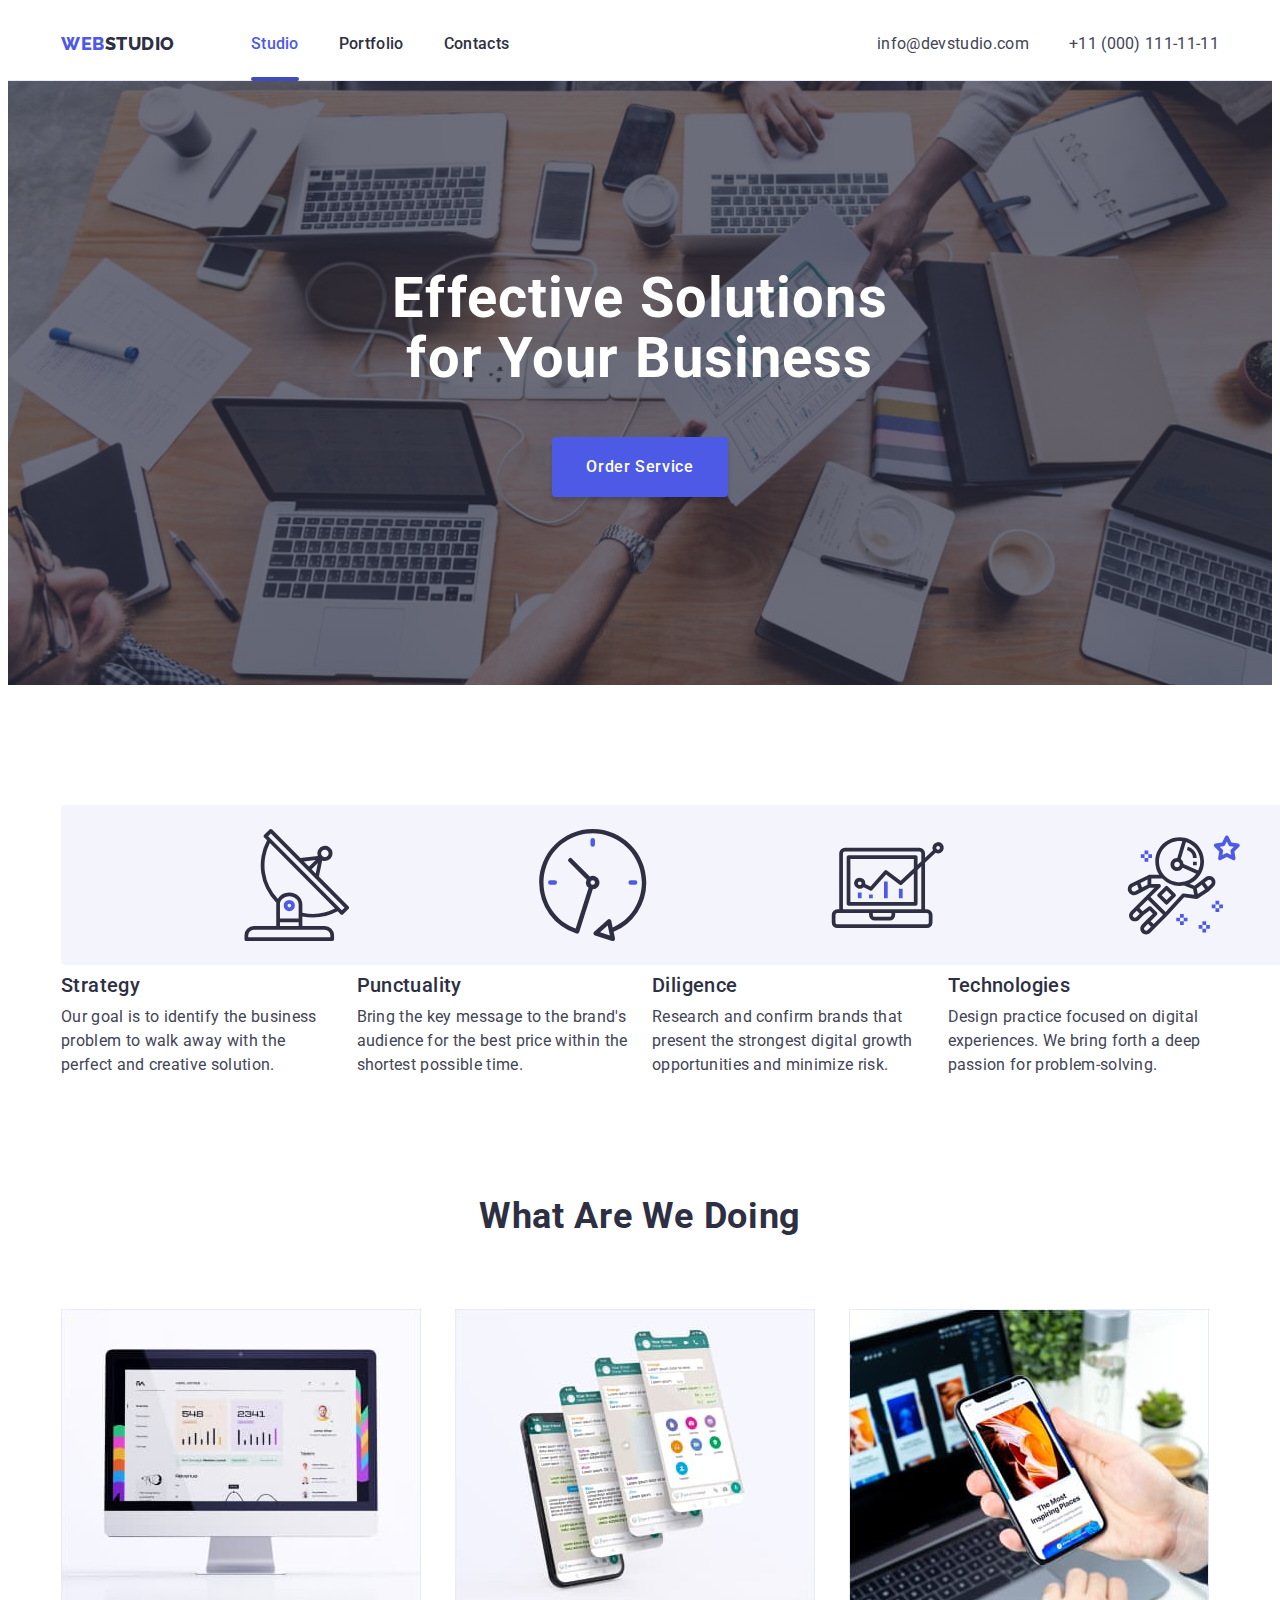
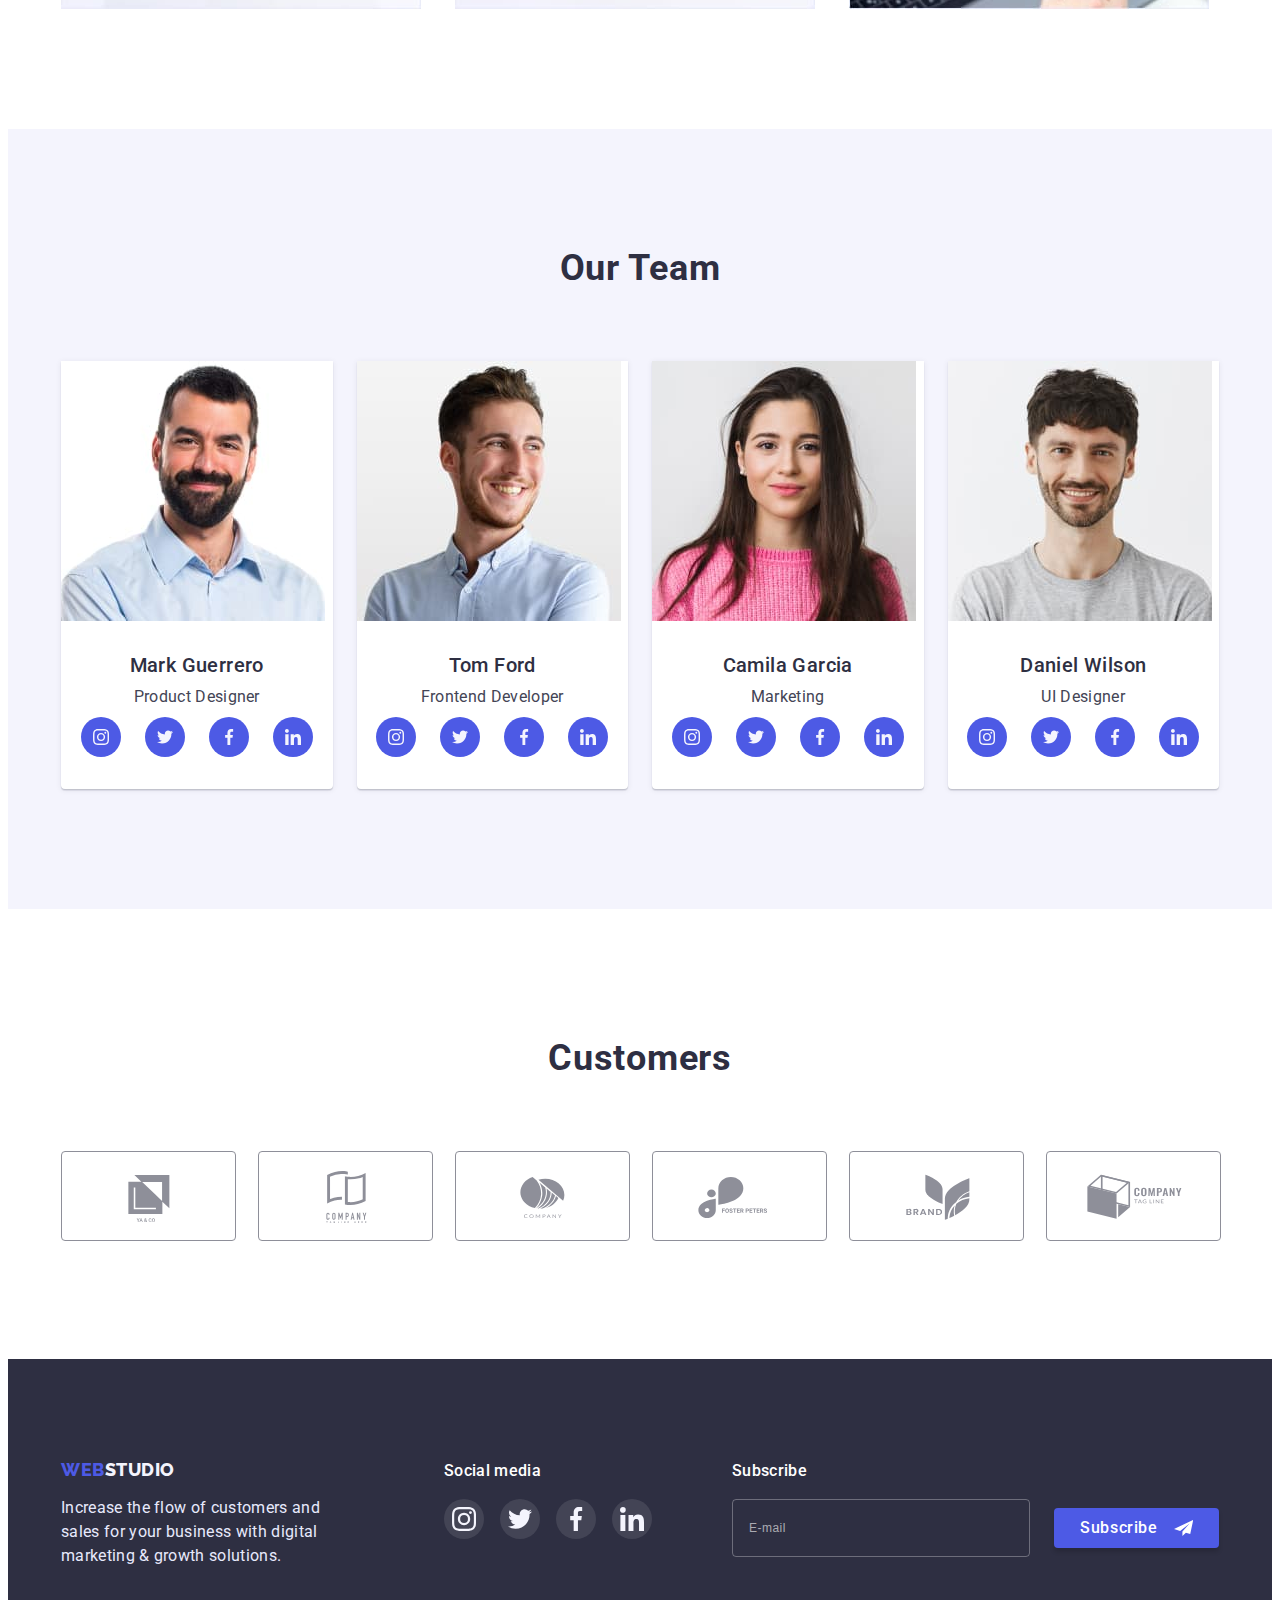
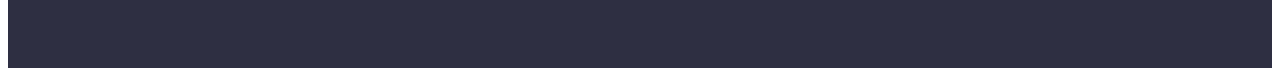
==== index.html @ 0446e5e0 "Copy files from Rep hw-06" ====
<!DOCTYPE html>
<html lang="en">
  <head>
    <meta charset="UTF-8" />
    <meta http-equiv="X-UA-Compatible" content="IE=edge" />
    <meta name="viewport" content="width=device-width, initial-scale=1.0" />
    <title>Webstudio</title>
    <link rel="preconnect" href="https://fonts.googleapis.com" />
    <link rel="preconnect" href="https://fonts.gstatic.com" crossorigin />
    <link
      href="https://fonts.googleapis.com/css2?family=Raleway:wght@800&family=Roboto:wght@400;500;700;900&display=swap"
      rel="stylesheet"
    />
    <link
      rel="stylesheet"
      href="https://cdnjs.cloudflare.com/ajax/libs/modern-normalize/1.1.0/modern-normalize.min.css"
      integrity="sha512-wpPYUAdjBVSE4KJnH1VR1HeZfpl1ub8YT/NKx4PuQ5NmX2tKuGu6U/JRp5y+Y8XG2tV+wKQpNHVUX03MfMFn9Q=="
      crossorigin="anonymous"
      referrerpolicy="no-referrer"
    />
    <link rel="stylesheet" href="./css/styles.css" />
  </head>
  <body>
    <!-- Header -->
    <header class="header">
      <div class="container header-container">
        <nav class="nav">
          <a href="./index.html" class="header-logo link">Web<span>Studio</span></a>
          <ul class="nav-list list">
            <li class="nav-item">
              <a href="./index.html" class="nav-item-link link current">Studio</a>
            </li>
            <li class="nav-item">
              <a href="./portfolio.html" class="nav-item-link link">Portfolio</a>
            </li>
            <li class="nav-item"><a href="#" class="nav-item-link link">Contacts</a></li>
          </ul>
        </nav>
        <address class="header-contacts">
          <ul class="contacts-list list">
            <li class="contacts-item">
              <a href="mailto:info@devstudio.com" class="contacts-item-link link"
                >info@devstudio.com</a
              >
            </li>
            <li class="contacts-item">
              <a href="tel:+110001111111" class="contacts-item-link link">+11 (000) 111-11-11</a>
            </li>
          </ul>
        </address>
      </div>
    </header>

    <!-- Main -->
    <main>
      <!-- Hero -->
      <section class="hero">
        <div class="container">
          <h1 class="hero-title">
            Effective solutions <br />
            <span>for</span> your business
          </h1>
          <button type="button" class="hero-btn" data-modal-open>Order Service</button>
        </div>
      </section>

      <!-- About us -->
      <section class="about">
        <div class="container">
          <h2 class="about-title visually-hidden">About us</h2>
          <ul class="about-list list">
            <li class="about-item">
              <svg class="about-icon" width="64" height="64">
                <use href="./images/sprite.svg#icon-antenna"></use>
              </svg>
              <h3 class="about-subtitle">Strategy</h3>
              <p class="about-text">
                Our goal is to identify the business problem to walk away with the perfect and
                creative solution.
              </p>
            </li>
            <li class="about-item">
              <svg class="about-icon" width="64" height="64">
                <use href="./images/sprite.svg#icon-clock"></use>
              </svg>
              <h3 class="about-subtitle">Punctuality</h3>
              <p class="about-text">
                Bring the key message to the brand's audience for the best price within the shortest
                possible time.
              </p>
            </li>
            <li class="about-item">
              <svg class="about-icon" width="64" height="64">
                <use href="./images/sprite.svg#icon-diagram"></use>
              </svg>
              <h3 class="about-subtitle">Diligence</h3>
              <p class="about-text">
                Research and confirm brands that present the strongest digital growth opportunities
                and minimize risk.
              </p>
            </li>
            <li class="about-item">
              <svg class="about-icon" width="64" height="64">
                <use href="./images/sprite.svg#icon-astronaut"></use>
              </svg>
              <h3 class="about-subtitle">Technologies</h3>
              <p class="about-text">
                Design practice focused on digital experiences. We bring forth a deep passion for
                problem-solving.
              </p>
            </li>
          </ul>
        </div>
      </section>

      <!-- Our work -->
      <section class="feature">
        <div class="container">
          <h2 class="feature-title title">What are we doing</h2>
          <ul class="feature-list list">
            <li class="feature-item">
              <img
                src="./images/monitor.jpg"
                alt="a website opened on a computer monitor"
                width="360"
                height="300"
              />
            </li>
            <li class="feature-item">
              <img
                src="./images/application.jpg"
                alt="an open application on a smartphone"
                width="360"
                height="300"
              />
            </li>
            <li class="feature-item">
              <img
                src="./images/smartphone.jpg"
                alt="an open website on a smartphone and on a laptop"
                width="360"
                height="300"
              />
            </li>
          </ul>
        </div>
      </section>

      <!-- Our team -->
      <section class="team">
        <div class="container">
          <h2 class="team-title title">Our Team</h2>
          <ul class="team-list list">
            <li class="team-item">
              <div class="team-card">
                <div class="team-card-thumb">
                  <img
                    src="./images/mark-guerrero.jpg"
                    alt="foto Mark Guerrero"
                    width="264"
                    height="260"
                  />
                </div>
                <div class="team-card-content">
                  <h3 class="team-subtitle">Mark Guerrero</h3>
                  <p class="team-text">Product Designer</p>
                  <ul class="social-list list">
                    <li class="social-list-item">
                      <a class="social-list-link" href="#">
                        <svg class="social-list-icon" width="16" height="16">
                          <use href="./images/sprite.svg#icon-instagram"></use>
                        </svg>
                      </a>
                    </li>
                    <li class="social-list-item">
                      <a class="social-list-link" href="#">
                        <svg class="social-list-icon" width="16" height="16">
                          <use href="./images/sprite.svg#icon-twitter"></use>
                        </svg>
                      </a>
                    </li>
                    <li class="social-list-item">
                      <a class="social-list-link" href="#">
                        <svg class="social-list-icon" width="16" height="16">
                          <use href="./images/sprite.svg#icon-facebook"></use>
                        </svg>
                      </a>
                    </li>
                    <li class="social-list-item">
                      <a class="social-list-link" href="#">
                        <svg class="social-list-icon" width="16" height="16">
                          <use href="./images/sprite.svg#icon-linkedin"></use>
                        </svg>
                      </a>
                    </li>
                  </ul>
                </div>
              </div>
            </li>
            <li class="team-item">
              <div class="team-card">
                <div class="team-card-thumb">
                  <img src="./images/tom-ford.jpg" alt="foto Tom Ford" width="264" height="260" />
                </div>
                <div class="team-card-content">
                  <h3 class="team-subtitle">Tom Ford</h3>
                  <p class="team-text">Frontend Developer</p>
                  <ul class="social-list list">
                    <li class="social-list-item">
                      <a class="social-list-link" href="#">
                        <svg class="social-list-icon" width="16" height="16">
                          <use href="./images/sprite.svg#icon-instagram"></use>
                        </svg>
                      </a>
                    </li>
                    <li class="social-list-item">
                      <a class="social-list-link" href="#">
                        <svg class="social-list-icon" width="16" height="16">
                          <use href="./images/sprite.svg#icon-twitter"></use>
                        </svg>
                      </a>
                    </li>
                    <li class="social-list-item">
                      <a class="social-list-link" href="#">
                        <svg class="social-list-icon" width="16" height="16">
                          <use href="./images/sprite.svg#icon-facebook"></use>
                        </svg>
                      </a>
                    </li>
                    <li class="social-list-item">
                      <a class="social-list-link" href="#">
                        <svg class="social-list-icon" width="16" height="16">
                          <use href="./images/sprite.svg#icon-linkedin"></use>
                        </svg>
                      </a>
                    </li>
                  </ul>
                </div>
              </div>
            </li>
            <li class="team-item">
              <div class="team-card">
                <div class="team-card-thumb">
                  <img
                    src="./images/camila-garcia.jpg"
                    alt="foto Camila Garcia"
                    width="264"
                    height="260"
                  />
                </div>
                <div class="team-card-content">
                  <h3 class="team-subtitle">Camila Garcia</h3>
                  <p class="team-text">Marketing</p>
                  <ul class="social-list list">
                    <li class="social-list-item">
                      <a class="social-list-link" href="#">
                        <svg class="social-list-icon" width="16" height="16">
                          <use href="./images/sprite.svg#icon-instagram"></use>
                        </svg>
                      </a>
                    </li>
                    <li class="social-list-item">
                      <a class="social-list-link" href="#">
                        <svg class="social-list-icon" width="16" height="16">
                          <use href="./images/sprite.svg#icon-twitter"></use>
                        </svg>
                      </a>
                    </li>
                    <li class="social-list-item">
                      <a class="social-list-link" href="#">
                        <svg class="social-list-icon" width="16" height="16">
                          <use href="./images/sprite.svg#icon-facebook"></use>
                        </svg>
                      </a>
                    </li>
                    <li class="social-list-item">
                      <a class="social-list-link" href="#">
                        <svg class="social-list-icon" width="16" height="16">
                          <use href="./images/sprite.svg#icon-linkedin"></use>
                        </svg>
                      </a>
                    </li>
                  </ul>
                </div>
              </div>
            </li>
            <li class="team-item">
              <div class="team-card">
                <div class="team-card-thumb">
                  <img
                    src="./images/daniel-wilson.jpg"
                    alt="foto Daniel Wilson"
                    width="264"
                    height="260"
                  />
                </div>
                <div class="team-card-content">
                  <h3 class="team-subtitle">Daniel Wilson</h3>
                  <p class="team-text">UI Designer</p>
                  <ul class="social-list list">
                    <li class="social-list-item">
                      <a class="social-list-link" href="#">
                        <svg class="social-list-icon" width="16" height="16">
                          <use href="./images/sprite.svg#icon-instagram"></use>
                        </svg>
                      </a>
                    </li>
                    <li class="social-list-item">
                      <a class="social-list-link" href="#">
                        <svg class="social-list-icon" width="16" height="16">
                          <use href="./images/sprite.svg#icon-twitter"></use>
                        </svg>
                      </a>
                    </li>
                    <li class="social-list-item">
                      <a class="social-list-link" href="#">
                        <svg class="social-list-icon" width="16" height="16">
                          <use href="./images/sprite.svg#icon-facebook"></use>
                        </svg>
                      </a>
                    </li>
                    <li class="social-list-item">
                      <a class="social-list-link" href="#">
                        <svg class="social-list-icon" width="16" height="16">
                          <use href="./images/sprite.svg#icon-linkedin"></use>
                        </svg>
                      </a>
                    </li>
                  </ul>
                </div>
              </div>
            </li>
          </ul>
        </div>
      </section>
      <!-- Customers -->
      <section class="customers">
        <div class="container">
          <h2 class="customers-title title">Customers</h2>
          <ul class="customers-list list">
            <li class="customers-item">
              <a class="customers-link link" href="#">
                <svg class="customers-icon" width="104" height="56">
                  <use href="./images/sprite.svg#icon-cust-logo-1"></use>
                </svg>
              </a>
            </li>
            <li class="customers-item">
              <a class="customers-link link" href="#">
                <svg class="customers-icon" width="104" height="56">
                  <use href="./images/sprite.svg#icon-cust-logo-2"></use>
                </svg>
              </a>
            </li>
            <li class="customers-item">
              <a class="customers-link link" href="#">
                <svg class="customers-icon" width="104" height="56">
                  <use href="./images/sprite.svg#icon-cust-logo-3"></use>
                </svg>
              </a>
            </li>
            <li class="customers-item">
              <a class="customers-link link" href="#">
                <svg class="customers-icon" width="104" height="56">
                  <use href="./images/sprite.svg#icon-cust-logo-4"></use>
                </svg>
              </a>
            </li>
            <li class="customers-item">
              <a class="customers-link link" href="#">
                <svg class="customers-icon" width="104" height="56">
                  <use href="./images/sprite.svg#icon-cust-logo-5"></use>
                </svg>
              </a>
            </li>
            <li class="customers-item">
              <a class="customers-link link" href="#">
                <svg class="customers-icon" width="104" height="56">
                  <use href="./images/sprite.svg#icon-cust-logo-6"></use>
                </svg>
              </a>
            </li>
          </ul>
        </div>
      </section>
    </main>

    <!-- Footer -->
    <footer class="footer">
      <div class="container">
        <div class="footer-content">
          <div class="footer-left">
            <a href="./index.html" class="footer-logo link">Web<span>Studio</span></a>
            <p class="footer-text">
              Increase the flow of customers and sales for your business with digital marketing &
              growth solutions.
            </p>
          </div>
          <div class="footer-right">
            <h3 class="footer-title">Social media</h3>
            <ul class="footer-social-list list">
              <li class="footer-social-list-item">
                <a class="footer-soclial-list-link link" href="#">
                  <svg class="footer-social-list-icon" width="24" height="24">
                    <use href="./images/sprite.svg#icon-instagram"></use>
                  </svg>
                </a>
              </li>
              <li class="footer-social-list-item">
                <a class="footer-soclial-list-link link" href="#">
                  <svg class="footer-social-list-icon" width="24" height="24">
                    <use href="./images/sprite.svg#icon-twitter"></use>
                  </svg>
                </a>
              </li>
              <li class="footer-social-list-item">
                <a class="footer-soclial-list-link link" href="#">
                  <svg class="footer-social-list-icon" width="24" height="24">
                    <use href="./images/sprite.svg#icon-facebook"></use>
                  </svg>
                </a>
              </li>
              <li class="footer-social-list-item">
                <a class="footer-soclial-list-link link" href="#">
                  <svg class="footer-social-list-icon" width="24" height="24">
                    <use href="./images/sprite.svg#icon-linkedin"></use>
                  </svg>
                </a>
              </li>
            </ul>
          </div>
          <div class="footer-last">
            <p class="footer-last-title">Subscribe</p>
            <form class="footer-input">
              <label for="footer-input-email" class="footer-input-name visually-hidden"
                >Subscribe</label
              >
              <input
                type="email"
                class="user-email-input"
                name="user-email"
                id="footer-input-email"
                placeholder="E-mail"
                required
              />
              <button type="submit" class="footer-btn">
                <span>Subscribe</span>
                <svg class="footer-btn-icon" width="24" height="24">
                  <use href="./images/icons.svg#footer-btn-icon"></use>
                </svg>
              </button>
            </form>
          </div>
        </div>
      </div>
    </footer>
    <div class="backdrop is-hidden" data-modal>
      <div class="modal">
        <button type="button" class="modal-close-button" data-modal-close>
          <svg class="close-button" width="8" height="8">
            <use href="images/sprite.svg#icon-close-button"></use>
          </svg>
        </button>
        <form class="modal-form">
          <p class="modal-form-text">Leave your contacts and we will call you back</p>
          <label class="modal-form-field">
            <span class="modal-form-input-desc">Name</span>
            <span class="modal-form-input-wrap">
              <input
                type="text"
                name="user-name"
                class="modal-form-input"
                minlength="2"
                required
                pattern="^[a-zA-Z]+$"
              />
              <svg class="modal-form-input-icon" width="18" height="18">
                <use href="./images/icons.svg#name"></use>
              </svg>
            </span>
          </label>

          <label class="modal-form-field">
            <span class="modal-form-input-desc">Phone</span>
            <span class="modal-form-input-wrap">
              <input
                type="tel"
                name="user-phone"
                class="modal-form-input"
                required
                pattern="[0-9]{3}-[0-9]{3}-[0-9]{2}-[0-9]{2}"
                title="xxx-xxx-xx-xx "
              />
              <svg class="modal-form-input-icon" width="18" height="24">
                <use href="./images/icons.svg#phone"></use>
              </svg>
            </span>
          </label>

          <label class="modal-form-field">
            <span class="modal-form-input-desc">Email</span>
            <span class="modal-form-input-wrap">
              <input type="email" name="user-email" class="modal-form-input" />
              <svg class="modal-form-input-icon" width="18" height="24">
                <use href="./images/icons.svg#email"></use>
              </svg>
            </span>
          </label>

          <label class="modal-form-field">
            <span class="modal-form-input-desc">Comment</span>
            <textarea
              class="modal-form-comment"
              name="user-comment"
              placeholder="Text input"
            ></textarea>
          </label>

          <input
            type="checkbox"
            class="modal-form-check visually-hidden"
            id="user-policy"
            name="user-policy"
          />
          <label for="user-policy" class="modal-form-check-desc">
            <span>
              <svg class="modal-form-check-icon" width="10" height="8">
                <use href="./images/icons.svg#check"></use>
              </svg>
            </span>
            I accept the terms and conditions of the&nbsp;<a href="#">Privacy Policy</a>
          </label>

          <button type="submit" class="modal-form-button">Send</button>
        </form>
      </div>
    </div>
    <script src="./js/modal.js"></script>
  </body>
</html>
---- css/styles.css ----
:root {
  --brand-color: #4d5ae5;
  --primery-color: #2e2f42;
  --secondary-color: #434455;
  --white-color: #ffffff;
  --additional-color: #e7e9fc;
  --additional-light-color: #f4f4fd;
  --modal-text-color: #8e8f99;

  --background-primary: #ffffff;
  --background-secondary: #f4f4fd;
  --background-accent: #2e2f42;
  --background-btn-accent: #404bbf;
  --background-footer-accent: #31d0aa;

  --project-list-gap: 24px;
  --transition: 250ms cubic-bezier(0.4, 0, 0.2, 1);
}

body {
  font-family: "Roboto", sans-serif;
  font-size: 16px;
  font-weight: 500;
  color: var(--primery-color);
  background-color: var(--background-primary);
}

h1,
h2,
h3,
h4,
h5,
h6,
p {
  margin-top: 0;
  margin-bottom: 0;
}

ul,
ol {
  margin-top: 0;
  margin-bottom: 0;
  padding-left: 0;
}

img {
  display: block;
  max-width: 100%;
  height: auto;
}

.container {
  max-width: 1158px;
  padding: 0 15px;
  margin: 0 auto;
}

.list {
  list-style: none;
}

.link {
  text-decoration: none;
}

.title {
  font-size: 36px;
  line-height: 1.11;
  letter-spacing: 0.02em;
  text-transform: capitalize;
}

.nav-item .current {
  color: var(--brand-color);
}

.visually-hidden {
  position: absolute;
  white-space: nowrap;
  width: 1px;
  height: 1px;
  overflow: hidden;
  border: 0;
  padding: 0;
  clip: rect(0 0 0 0);
  clip-path: inset(50%);
  margin: -1px;
}

.current {
  position: relative;
}

.current::after {
  content: "";
  position: absolute;
  left: 0;
  bottom: -1px;
  width: 100%;
  height: 4px;
  border-radius: 2px;
  background-color: var(--background-btn-accent);
}

/* WEBSTUDIO PAGE */
/* Header */

.header {
  border-bottom: 1px solid var(--additional-color);
}

.header-container {
  display: flex;
  align-items: center;
}

.nav {
  display: flex;
  align-items: center;
}

.header-logo {
  display: block;
  padding-top: 24px;
  padding-bottom: 24px;
  margin-right: 76px;
  font-family: "Raleway";
  font-weight: 800;
  font-size: 18px;
  line-height: 1.33;
  letter-spacing: 0.03em;
  text-transform: uppercase;
  color: var(--brand-color);
}

.header-logo span {
  color: var(--primery-color);
}

.nav-list {
  display: flex;
  align-items: center;
}

.nav-item:not(:last-child) {
  margin-right: 40px;
}

.nav-item-link {
  display: block;
  padding-top: 24px;
  padding-bottom: 24px;
  line-height: 1.5;
  letter-spacing: 0.02em;
  color: var(--primery-color);
  transition: color var(--transition);
}

.nav-item-link:hover,
.nav-item-link:focus {
  color: var(--background-btn-accent);
}

.header-contacts {
  margin-left: auto;
  font-style: normal;
}

.contacts-list {
  display: flex;
  align-items: center;
}

.contacts-item:not(:last-child) {
  margin-right: 40px;
}

.contacts-item-link {
  display: block;
  padding-top: 24px;
  padding-bottom: 24px;
  font-weight: 400;
  line-height: 1.5;
  letter-spacing: 0.02em;
  color: var(--secondary-color);
  transition: color var(--transition);
}

.contacts-item-link:hover,
.contacts-item-link:focus {
  color: var(--background-btn-accent);
}

/* Hero */

.hero {
  padding-top: 188px;
  padding-bottom: 188px;
  background-color: var(--background-accent);
  max-width: 1440px;
  background-image: linear-gradient(rgba(46, 47, 66, 0.7), rgba(46, 47, 66, 0.7)),
    url(../images/people-office.jpg);
  background-size: cover;
  margin: 0 auto;
  text-align: center;
}

.hero-title {
  margin-bottom: 48px;
  font-size: 56px;
  line-height: 1.07;
  letter-spacing: 0.02em;
  text-transform: capitalize;
  color: var(--white-color);
}

.hero-title span {
  text-transform: none;
}

.hero-btn {
  padding: 16px 32px;
  cursor: pointer;
  font-family: inherit;
  font-weight: 500;
  font-size: 16px;
  line-height: 1.5;
  letter-spacing: 0.04em;
  color: var(--white-color);
  background-color: var(--brand-color);
  border-color: transparent;
  box-shadow: 0px 4px 4px rgba(0, 0, 0, 0.15);
  border-radius: 4px;
  /* text-align: center; */
  transition: background-color var(--transition);
}

.hero-btn:hover,
.hero-btn:focus {
  background-color: var(--background-btn-accent);
}

/* About us */

.about {
  padding-top: 120px;
  padding-bottom: 120px;
}

.about-title {
}

.about-list {
  display: flex;
  justify-content: center;
}

.about-item {
  flex-basis: calc((100% - 3 * 24px) / 4);
}

.about-item:not(:last-child) {
  margin-right: 24px;
}

.about-subtitle {
  margin-bottom: 8px;
  font-weight: 500;
  font-size: 20px;
  line-height: 1.2;
  letter-spacing: 0.02em;
}

.about-text {
  font-weight: 400;
  line-height: 1.5;
  letter-spacing: 0.02em;
  color: var(--secondary-color);
}

/* Our work */

.feature {
  padding-bottom: 120px;
}

.feature-title {
  margin-bottom: 72px;
  text-align: center;
}

.feature-list {
  display: flex;
  justify-content: center;
}

.feature-item {
  flex-basis: calc((100% - 2 * 24px) / 3);
}

.feature-item:not(:last-child) {
  margin-right: 24px;
}

/* Our team */

.team {
  padding-top: 120px;
  padding-bottom: 120px;
  background-color: var(--background-secondary);
}

.team-title {
  margin-bottom: 72px;
  text-align: center;
}

.team-list {
  display: flex;
  justify-content: center;
}

.team-item {
  flex-basis: calc((100% - 3 * 24px) / 4);
  background-color: var(--background-primary);
  box-shadow: 0px 1px 6px rgba(46, 47, 66, 0.08), 0px 1px 1px rgba(46, 47, 66, 0.16),
    0px 2px 1px rgba(46, 47, 66, 0.08);
  border-radius: 0px 0px 4px 4px;
}

.team-item:not(:last-child) {
  margin-right: 24px;
}

.team-card-content {
  padding: 32px 16px;
  text-align: center;
}

.team-subtitle {
  margin-bottom: 8px;
  font-weight: 500;
  font-size: 20px;
  line-height: 1.2;
  letter-spacing: 0.02em;
}

.team-text {
  font-weight: 400;
  line-height: 1.5;
  letter-spacing: 0.02em;
  color: var(--secondary-color);
  margin-bottom: 8px;
}

.about-item > .about-icon {
  background-color: var(--additional-light-color);
  width: 100%;
  height: 112px;
  display: flex;
  justify-content: center;
  align-items: center;
  padding: 24px 100px;
  border-radius: 4px;
  margin-bottom: 8px;
}

.about-icon {
}

.social-list {
  display: flex;
  justify-content: center;
  gap: 24px;
}

.social-list-link {
  display: flex;
  justify-content: center;
  align-items: center;
  width: 40px;
  height: 40px;
  border-radius: 50%;
  background-color: var(--brand-color);
  color: var(--additional-light-color);
  transition: background-color var(--transition);
}

.social-list-link:hover,
.social-list-link:focus {
  background-color: var(--background-btn-accent);
}

.social-list-icon {
  fill: currentColor;
}

/* Customers */

.customers {
  padding-top: 130px;
  padding-bottom: 120px;
}

.customers-title {
  margin-bottom: 72px;
  text-align: center;
}

.customers-list {
  display: flex;
  gap: 24px;
}

.customers-item {
  width: calc((100% - 24px * 5) / 6);
  height: 88px;
}

.customers-link {
  width: 100%;
  height: 100%;
  border: 1px solid #8e8f99;
  border-radius: 4px;
  display: flex;
  justify-content: center;
  align-items: center;
  color: #8e8f99;
  transition: border-color var(--transition);
}

.customers-icon {
  fill: currentColor;
  transition: fill var(--transition);
}

.customers-link:hover,
.customers-link:focus {
  border-color: var(--background-btn-accent);
}
.customers-link:hover .customers-icon,
.customers-link:focus .customers-icon {
  fill: var(--background-btn-accent);
}

/* Footer */

.footer {
  padding-top: 100px;
  padding-bottom: 100px;
  background-color: var(--background-accent);
}

.footer-logo {
  display: inline-block;
  margin-bottom: 16px;
  font-family: "Raleway";
  font-weight: 800;
  font-size: 18px;
  line-height: 1.17;
  letter-spacing: 0.03em;
  text-transform: uppercase;
  color: var(--brand-color);
}

.footer-logo span {
  color: var(--additional-light-color);
}

.footer-text {
  max-width: 264px;
  font-weight: 400;
  line-height: 1.5;
  letter-spacing: 0.02em;
  color: var(--additional-color);
}

.footer > .container {
}

.footer-content {
  display: flex;
  justify-content: flex-start;
  align-items: baseline;
}

.footer-left {
  margin-right: 120px;
}

.footer-right {
  margin-right: 80px;
}

.footer-title {
  font-weight: 500;
  font-size: 16px;
  line-height: 1.5;
  letter-spacing: 0.02em;
  color: var(--white-color);
  margin-bottom: 16px;
}

.footer-social-list {
  display: flex;
  justify-content: center;
  gap: 16px;
}

.footer-social-list-item {
}

.footer-soclial-list-link {
  display: flex;
  justify-content: center;
  align-items: center;
  width: 40px;
  height: 40px;
  border-radius: 50%;
  background-color: rgba(255, 255, 255, 0.1);
  color: var(--additional-light-color);
  transition: background-color var(--transition);
}

.footer-social-list-icon {
  fill: currentColor;
}

.footer-soclial-list-link:hover,
.footer-soclial-list-link:focus {
  background-color: var(--background-footer-accent);
}

.footer-last {
  margin: 0 auto;
}
.footer-last-title {
  line-height: 1.5;
  letter-spacing: 0.02em;
  color: var(--white-color);
  margin-bottom: 16px;
}
.footer-input {
  display: flex;
  justify-content: center;
  align-items: center;
}

.user-email-input {
  width: 264px;
  height: 40px;
  padding: 8px 16px;
  margin-right: 24px;
  background-color: transparent;
  color: var(--white-color);
  border: 1px solid rgba(255, 255, 255, 0.3);
  outline: none;
  border-radius: 4px;
  transition: border var(--transition);
}

.user-email-input:focus {
  border: 1px solid var(--brand-color);
}

.user-email-input::placeholder {
  font-family: inherit;
  font-weight: 400;
  font-size: 12px;
  line-height: 2;
  letter-spacing: 0.04em;
  color: rgba(255, 255, 255, 0.6);
}

.footer-btn {
  display: flex;
  justify-content: center;
  align-items: center;
  padding: 8px 24px;
  width: 165px;
  height: 40px;
  font-family: inherit;
  font-weight: 500;
  font-size: 16px;
  line-height: 1.5;
  letter-spacing: 0.04em;
  color: var(--white-color);
  background-color: var(--brand-color);
  box-shadow: 0px 4px 4px rgba(0, 0, 0, 0.15);
  border-color: transparent;
  border-radius: 4px;
  cursor: pointer;
  transition: background-color var(--transition);
}

.footer-btn-icon {
  margin-left: 16px;
  background-color: transparent;
  fill: var(--white-color);
}

.footer-btn:hover,
.footer-btn:focus {
  background-color: var(--background-btn-accent);
}

/* PORTFOLIO PAGE */

/* Our projects */

.projects {
  padding-top: 96px;
  padding-bottom: 120px;
}

.filter-list {
  margin-bottom: 72px;
  display: flex;
  justify-content: center;
}

.filter-item:not(:last-child) {
  margin-right: 24px;
}

.filter-btn {
  padding: 12px 24px;
  cursor: pointer;
  font-family: inherit;
  font-weight: 500;
  font-size: 16px;
  line-height: 1.5;
  display: flex;
  align-items: center;
  text-align: center;
  letter-spacing: 0.04em;
  color: var(--brand-color);
  background-color: var(--additional-light-color);
  border: 1px solid var(--additional-color);
  border-radius: 4px;
  transition: color var(--transition), border var(--transition), background-color var(--transition),
    box-shadow var(--transition);
}

.filter-btn:hover,
.filter-btn:focus {
  color: var(--white-color);
  border: 1px solid var(--background-btn-accent);
  background-color: var(--background-btn-accent);
  box-shadow: 0px 3px 1px rgba(0, 0, 0, 0.1), 0px 2px 1px rgba(0, 0, 0, 0.08),
    0px 2px 2px rgba(0, 0, 0, 0.12);
}

.project-list {
  padding: 0;
  margin: 0;
  display: flex;
  flex-wrap: wrap;
  margin-left: calc(-1 * var(--project-list-gap));
  margin-bottom: -48px;
}

.project-list > .project-item {
  flex-basis: calc(100% / 3 - var(--project-list-gap));
  margin-left: var(--project-list-gap);
  margin-bottom: 48px;
}

.project-link {
  cursor: pointer;
  color: currentColor;
}

.project-link:hover .card-content {
  border-left: 0.5px solid var(--additional-light-color);
  border-right: 0.5px solid var(--additional-light-color);
  border-bottom: 0.5px solid var(--additional-light-color);
  box-shadow: 0px 1px 6px rgba(46, 47, 66, 0.08), 0px 1px 1px rgba(46, 47, 66, 0.16),
    0px 2px 1px rgba(46, 47, 66, 0.08);
}

.project-link:focus .card-content {
  border-left: 0.5px solid var(--additional-light-color);
  border-right: 0.5px solid var(--additional-light-color);
  border-bottom: 0.5px solid var(--additional-light-color);
  box-shadow: 0px 1px 6px rgba(46, 47, 66, 0.08), 0px 1px 1px rgba(46, 47, 66, 0.16),
    0px 2px 1px rgba(46, 47, 66, 0.08);
}

.card {
}

.card-content {
  padding-top: 32px;
  padding-bottom: 32px;
  padding-left: 16px;
  border-left: 1px solid var(--additional-color);
  border-right: 1px solid var(--additional-color);
  border-bottom: 1px solid var(--additional-color);
  box-shadow: 0px 1px 6px rgba(46, 47, 66, 0.08);
  transition: box-shadow var(--transition), border-left var(--transition),
    border-right var(--transition), border-bottom var(--transition);
}

.project-title {
  margin-bottom: 8px;
  font-weight: 500;
  font-size: 20px;
  line-height: 1.2;
  letter-spacing: 0.02em;
}

.project-text {
  font-weight: 400;
  font-size: 16px;
  line-height: 1.5;
  letter-spacing: 0.02em;
  color: var(--secondary-color);
}

.card-thumb {
  position: relative;
  overflow: hidden;
}

.project-item:hover .project-top-text {
  transform: translateY(0);
}

.project-top-text {
  position: absolute;
  top: 0;
  height: 100%;
  padding: 40px 32px;
  font-weight: 400;
  line-height: 1.5;
  letter-spacing: 0.02em;
  color: var(--additional-light-color);
  background-color: var(--brand-color);
  transform: translateY(100%);
  transition: transform var(--transition);
  overflow: auto;
}

/* MODAL */

.backdrop {
  position: fixed;
  top: 0;
  width: 100%;
  height: 100%;
  background-color: rgba(46, 47, 66, 0.4);
  transition: opacity var(--transition), visibility var(--transition);
}

.modal {
  position: absolute;
  top: 50%;
  left: 50%;
  transform: translate(-50%, -50%) scale(1);
  transition: transform var(--transition);
  padding: 72px 24px 24px 24px;
  width: 408px;
  min-height: 576px;
  background-color: #fcfcfc;
  box-shadow: 0px 1px 1px rgba(0, 0, 0, 0.14), 0px 1px 3px rgba(0, 0, 0, 0.12),
    0px 2px 1px rgba(0, 0, 0, 0.2);
  border-radius: 4px;
}

.backdrop.is-hidden .modal {
  transform: translate(-50%, -50%) scale(0);
}

.modal-close-button {
  position: absolute;
  top: 24px;
  right: 24px;
  width: 24px;
  height: 24px;
  background-color: var(--additional-color);
  color: #000000;
  border: 1px solid rgba(0, 0, 0, 0.1);
  border-radius: 50%;
  display: flex;
  justify-content: center;
  align-items: center;
  margin-left: auto;
  cursor: pointer;
  transition: background-color var(--transition), color var(--transition);
}

.modal-close-button:hover,
.modal-close-button:focus {
  background-color: var(--background-btn-accent);
  color: var(--white-color);
}

.close-button {
  fill: currentColor;
}

.is-hidden {
  opacity: 0;
  visibility: hidden;
  pointer-events: none;
}

.modal-form {
  display: flex;
  flex-direction: column;
}

.modal-form-text {
  margin-bottom: 16px;
  line-height: 1.5;
  text-align: center;
  letter-spacing: 0.02em;
  color: var(--primery-color);
}

.modal-form-field {
  margin-bottom: 8px;
}

.modal-form-input-desc {
  display: block;
  margin-bottom: 4px;
  font-weight: 400;
  font-size: 12px;
  line-height: 1.17;
  letter-spacing: 0.01em;
  color: var(--modal-text-color);
}

.modal-form-input {
  width: 100%;
  height: 40px;
  padding-left: 38px;
  border: 1px solid rgba(33, 33, 33, 0.2);
  border-radius: 4px;
  transition: border-color var(--transition);
}

.modal-form-input:focus {
  outline: none;
  border-color: var(--brand-color);
}

.modal-form-input-icon {
  position: absolute;
  top: 50%;
  left: 16px;
  transform: translateY(-50%);
  fill: var(--primery-color);
  transition: fill var(--transition);
}

.modal-form-input:focus + .modal-form-input-icon {
  fill: var(--brand-color);
}

.modal-form-input-wrap {
  position: relative;
}

.modal-form-comment {
  resize: none;
  width: 100%;
  height: 120px;
  border: 1px solid rgba(33, 33, 33, 0.2);
  border-radius: 4px;
  padding: 8px 16px;
  transition: border-color var(--transition);
}

.modal-form-comment:focus {
  outline: none;
  border-color: var(--brand-color);
}

.modal-form-comment::placeholder {
  font-weight: 400;
  font-size: 12px;
  line-height: 1.33;
  letter-spacing: 0.04em;
  color: rgba(117, 117, 117, 0.5);
}

.modal-form-check-desc span {
  display: flex;
  justify-content: center;
  align-items: center;
  margin-right: 8px;
  width: 16px;
  height: 16px;
  border: 1.25px solid var(--primery-color);
  border-radius: 2px;
  fill: transparent;
  cursor: pointer;
  transition: background-color var(--transition), border var(--transition) fill var(--transition);
}

.modal-form-check-desc {
  display: flex;
  align-items: center;
  margin-top: 8px;
  margin-bottom: 24px;
  font-weight: 400;
  font-size: 12px;
  line-height: 1.33;
  letter-spacing: 0.04em;
  color: #757575;
}

.modal-form-check:checked + .modal-form-check-desc span {
  background-color: var(--background-btn-accent);
  border: 1.25px solid var(--background-btn-accent);
  fill: var(--white-color);
}

.modal-form-check:focus + .modal-form-check-desc span {
  outline: 1px solid var(--brand-color);
}

.modal-form-check-desc > a {
  color: var(--brand-color);
}
.modal-form-button {
  min-width: 169px;
  padding: 16px 32px;
  align-self: center;
  cursor: pointer;
  font-family: inherit;
  font-weight: 500;
  font-size: 16px;
  line-height: 1.5;
  letter-spacing: 0.04em;
  color: var(--white-color);
  background-color: var(--brand-color);
  border-color: transparent;
  box-shadow: 0px 4px 4px rgba(0, 0, 0, 0.15);
  border-radius: 4px;
  /* text-align: center; */
  transition: background-color var(--transition);
}

.modal-form-button:hover,
.modal-form-button:focus {
  background-color: var(--background-btn-accent);
}
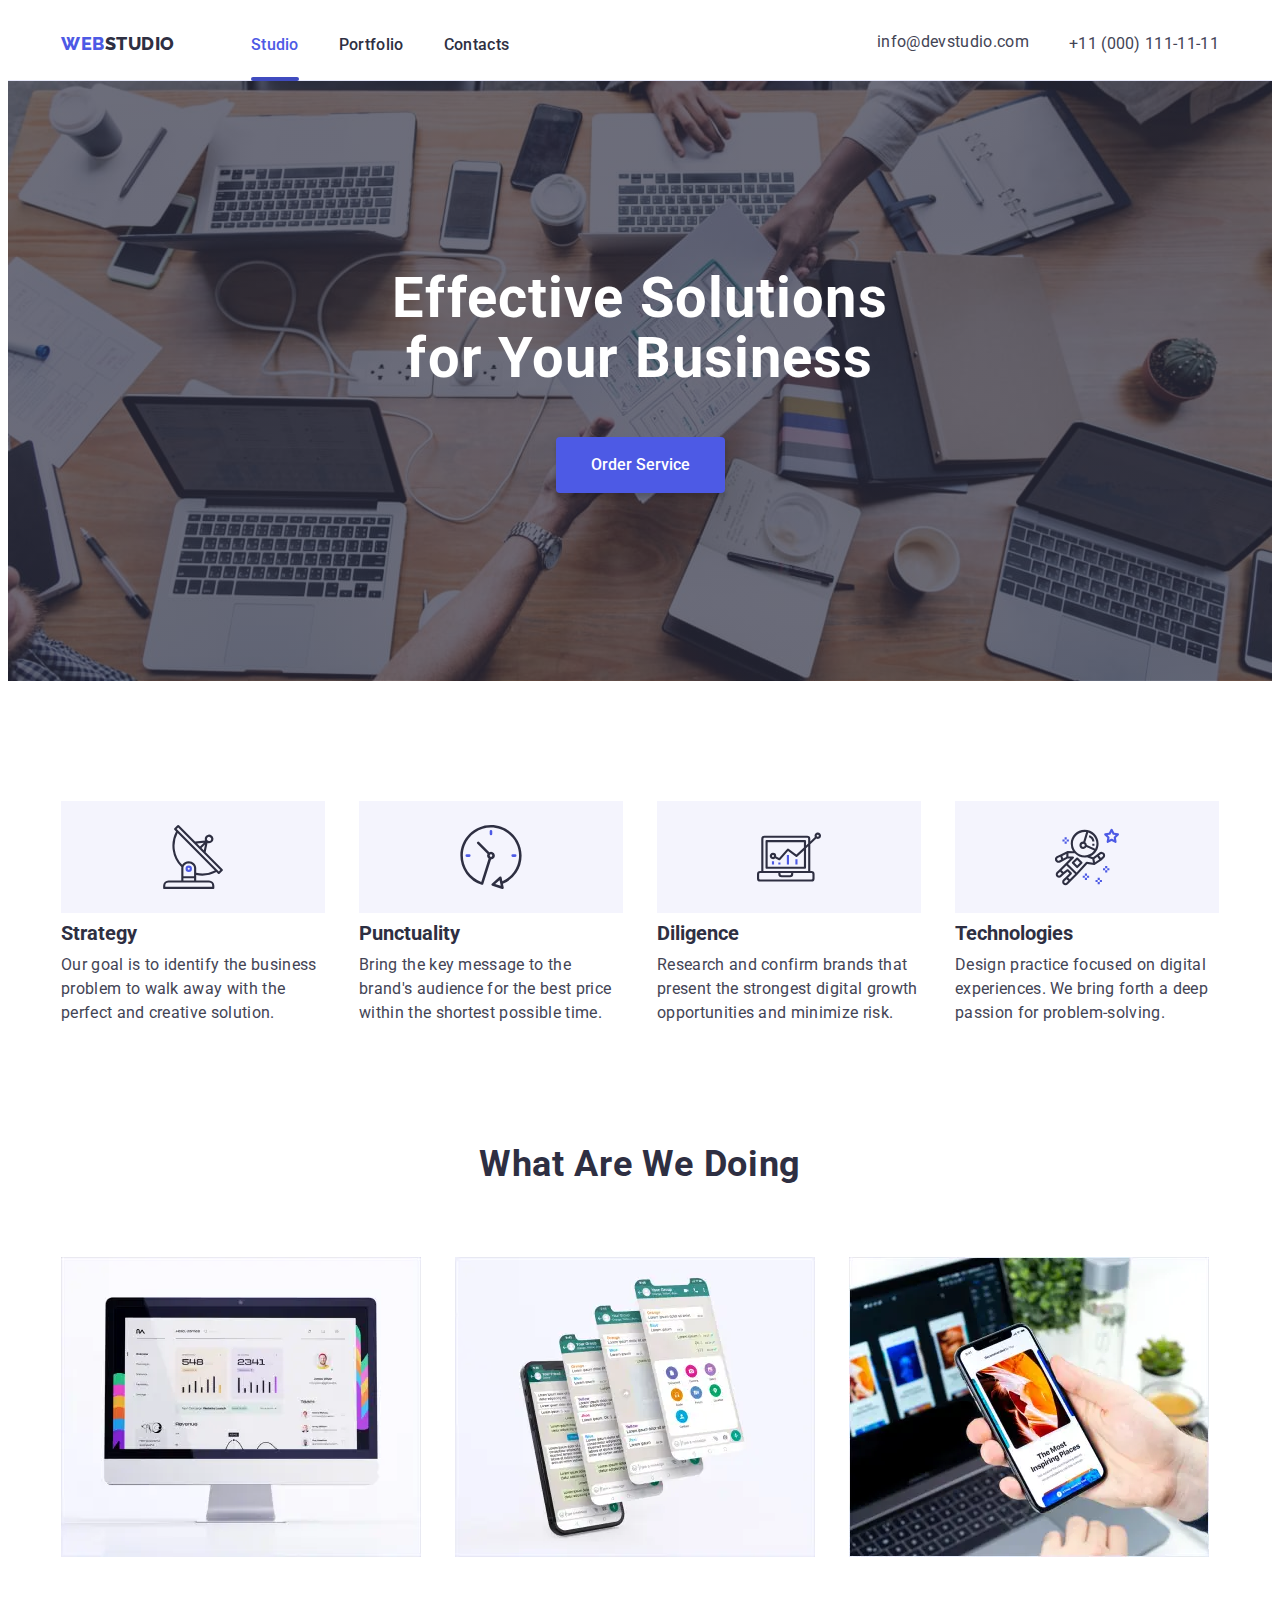
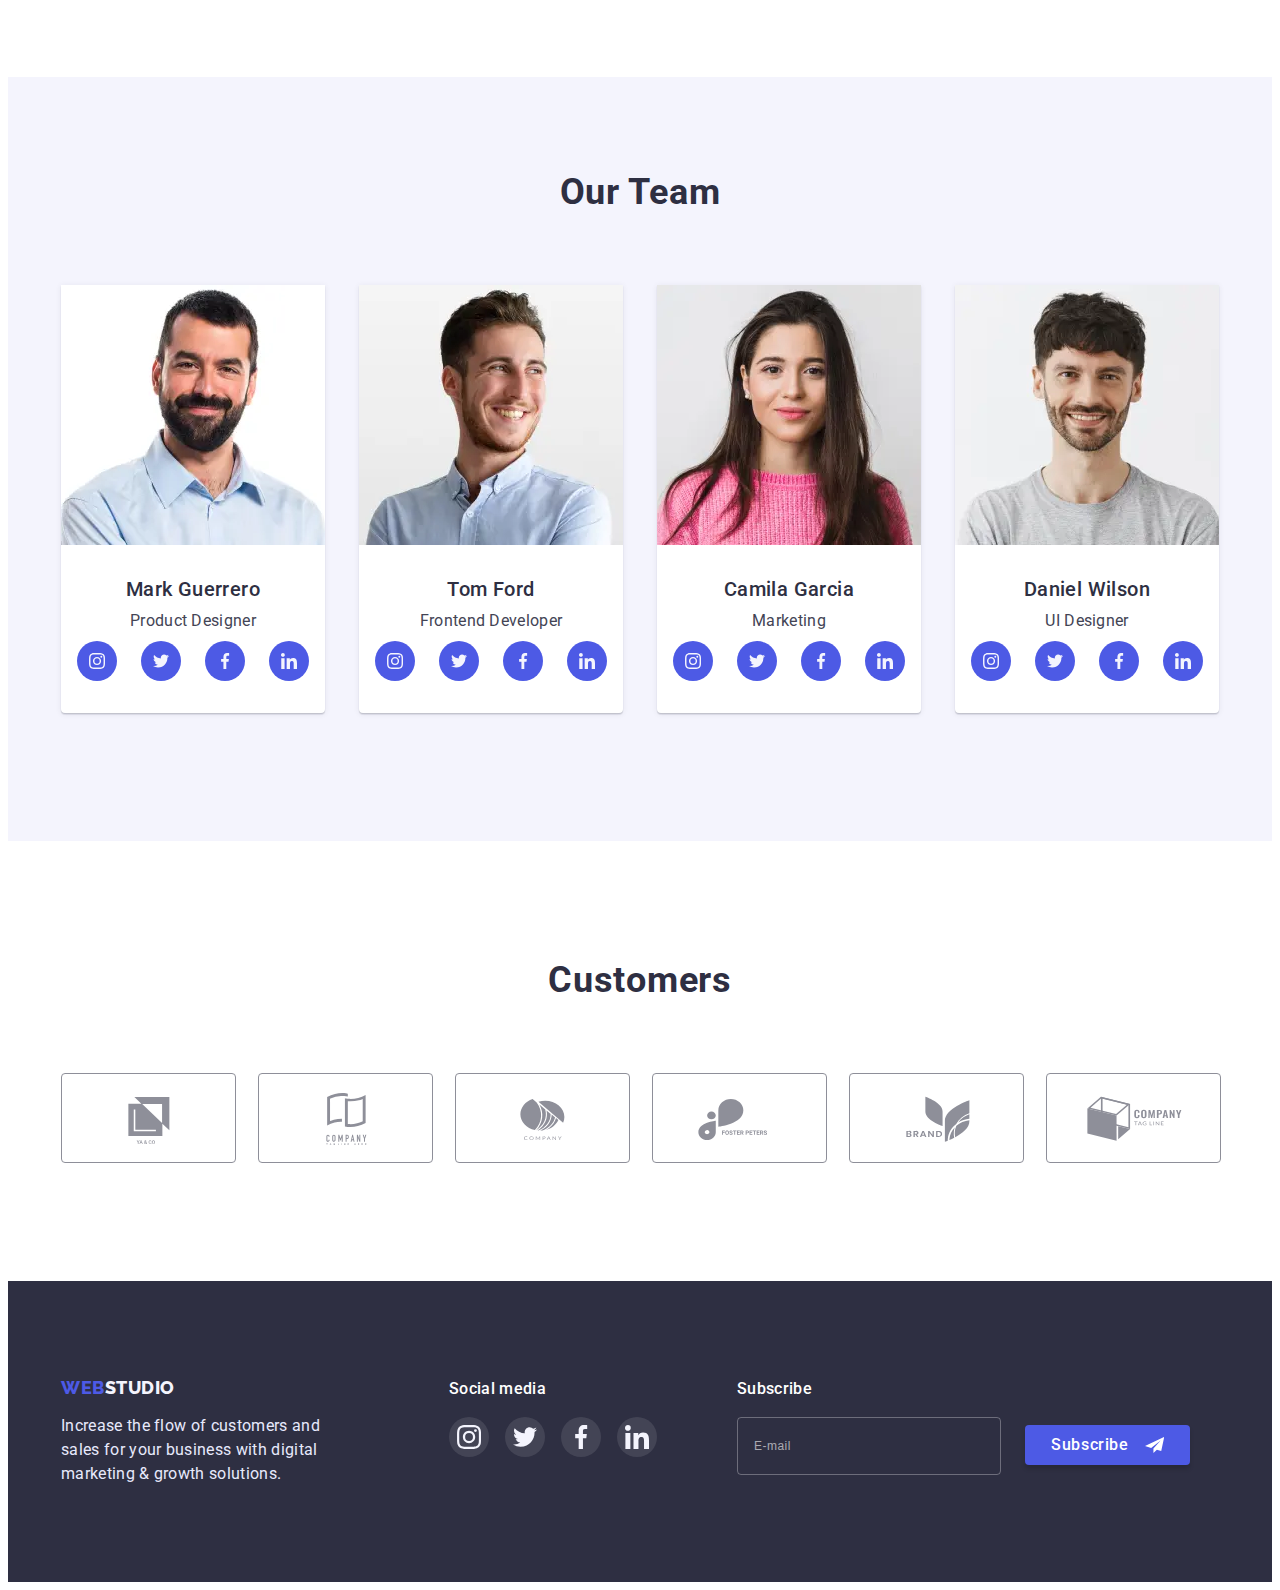
==== commit 54653827: "Update files" ====
--- a/index.html
+++ b/index.html
@@ -19,6 +19,9 @@
       referrerpolicy="no-referrer"
     />
     <link rel="stylesheet" href="./css/styles.css" />
+    <link rel="stylesheet" href="./css/mobile.css" />
+    <link rel="stylesheet" href="./css/tablet.css" />
+    <link rel="stylesheet" href="./css/desktop.css" />
   </head>
   <body>
     <!-- Header -->
@@ -26,6 +29,7 @@
       <div class="container header-container">
         <nav class="nav">
           <a href="./index.html" class="header-logo link">Web<span>Studio</span></a>
+
           <ul class="nav-list list">
             <li class="nav-item">
               <a href="./index.html" class="nav-item-link link current">Studio</a>
@@ -36,6 +40,7 @@
             <li class="nav-item"><a href="#" class="nav-item-link link">Contacts</a></li>
           </ul>
         </nav>
+
         <address class="header-contacts">
           <ul class="contacts-list list">
             <li class="contacts-item">
@@ -48,6 +53,88 @@
             </li>
           </ul>
         </address>
+
+        <button
+          type="button"
+          class="header-burger-menu js-open-menu"
+          aria-expanded="false"
+          aria-controls="mobile-menu"
+        >
+          <svg class="header-burger-menu-icon" width="32" height="22">
+            <use href="./images/sprite.svg#burger-menu"></use>
+          </svg>
+        </button>
+      </div>
+
+      <div class="mob-menu js-menu-container" id="mobile-menu">
+        <div class="mob-container">
+          <button type="button" class="mob-close-button js-close-menu">
+            <svg class="mob-close-button-icon" width="8" height="8">
+              <use href="images/sprite.svg#icon-close-button"></use>
+            </svg>
+          </button>
+          <div>
+            <nav>
+              <ul class="mob-menu-list list">
+                <li class="mob-menu-item">
+                  <a href="./index.html" class="mob-menu-item-link link">Studio</a>
+                </li>
+                <li class="mob-menu-item">
+                  <a href="./portfolio.html" class="mob-menu-item-link link">Portfolio</a>
+                </li>
+                <li class="mob-menu-item accent">
+                  <a href="#" class="mob-menu-item-link link current">Contacts</a>
+                </li>
+              </ul>
+            </nav>
+          </div>
+          <div>
+            <address class="mob-contacts">
+              <ul class="mob-contacts-list list">
+                <li class="mob-contacts-item">
+                  <a href="tel:+110001111111" class="mob-contacts-item-link link accent"
+                    >+11 (000) 111-11-11</a
+                  >
+                </li>
+                <li class="mob-contacts-item">
+                  <a href="mailto:info@devstudio.com" class="mob-contacts-item-link link"
+                    >info@devstudio.com</a
+                  >
+                </li>
+              </ul>
+            </address>
+            <ul class="mob-social-list list">
+              <li class="mob-social-list-item">
+                <a class="mob-social-list-link" href="#">
+                  <svg class="mob-social-list-icon" width="24" height="24">
+                    <use href="./images/sprite.svg#icon-instagram"></use>
+                  </svg>
+                </a>
+              </li>
+              <li class="mob-social-list-item">
+                <a class="mob-social-list-link" href="#">
+                  <svg class="mob-social-list-icon" width="24" height="24">
+                    <use href="./images/sprite.svg#icon-twitter"></use>
+                  </svg>
+                </a>
+              </li>
+              <li class="mob-social-list-item">
+                <a class="mob-social-list-link" href="#">
+                  <svg class="mob-social-list-icon" width="24" height="24">
+                    <use href="./images/sprite.svg#icon-facebook"></use>
+                  </svg>
+                </a>
+              </li>
+              <li class="mob-social-list-item">
+                <a class="mob-social-list-link" href="#">
+                  <svg class="mob-social-list-icon" width="24" height="24">
+                    <use href="./images/sprite.svg#icon-linkedin"></use>
+                  </svg>
+                </a>
+              </li>
+            </ul>
+          </div>
+        </div>
       </div>
     </header>
 
@@ -58,7 +145,7 @@
         <div class="container">
           <h1 class="hero-title">
             Effective solutions <br />
-            <span>for</span> your business
+            <span class="hero-title-span">for</span> your business
           </h1>
           <button type="button" class="hero-btn" data-modal-open>Order Service</button>
         </div>
@@ -70,9 +157,11 @@
           <h2 class="about-title visually-hidden">About us</h2>
           <ul class="about-list list">
             <li class="about-item">
-              <svg class="about-icon" width="64" height="64">
-                <use href="./images/sprite.svg#icon-antenna"></use>
-              </svg>
+              <div class="about-icon-box">
+                <svg class="about-icon" width="64" height="64">
+                  <use href="./images/sprite.svg#icon-antenna"></use>
+                </svg>
+              </div>
               <h3 class="about-subtitle">Strategy</h3>
               <p class="about-text">
                 Our goal is to identify the business problem to walk away with the perfect and
@@ -80,9 +169,11 @@
               </p>
             </li>
             <li class="about-item">
-              <svg class="about-icon" width="64" height="64">
-                <use href="./images/sprite.svg#icon-clock"></use>
-              </svg>
+              <div class="about-icon-box">
+                <svg class="about-icon" width="64" height="64">
+                  <use href="./images/sprite.svg#icon-clock"></use>
+                </svg>
+              </div>
               <h3 class="about-subtitle">Punctuality</h3>
               <p class="about-text">
                 Bring the key message to the brand's audience for the best price within the shortest
@@ -90,9 +181,11 @@
               </p>
             </li>
             <li class="about-item">
-              <svg class="about-icon" width="64" height="64">
-                <use href="./images/sprite.svg#icon-diagram"></use>
-              </svg>
+              <div class="about-icon-box">
+                <svg class="about-icon" width="64" height="64">
+                  <use href="./images/sprite.svg#icon-diagram"></use>
+                </svg>
+              </div>
               <h3 class="about-subtitle">Diligence</h3>
               <p class="about-text">
                 Research and confirm brands that present the strongest digital growth opportunities
@@ -100,9 +193,11 @@
               </p>
             </li>
             <li class="about-item">
-              <svg class="about-icon" width="64" height="64">
-                <use href="./images/sprite.svg#icon-astronaut"></use>
-              </svg>
+              <div class="about-icon-box">
+                <svg class="about-icon" width="64" height="64">
+                  <use href="./images/sprite.svg#icon-astronaut"></use>
+                </svg>
+              </div>
               <h3 class="about-subtitle">Technologies</h3>
               <p class="about-text">
                 Design practice focused on digital experiences. We bring forth a deep passion for
@@ -119,28 +214,58 @@
           <h2 class="feature-title title">What are we doing</h2>
           <ul class="feature-list list">
             <li class="feature-item">
-              <img
-                src="./images/monitor.jpg"
-                alt="a website opened on a computer monitor"
-                width="360"
-                height="300"
-              />
+              <picture>
+                <source
+                  srcset="./images/work-monitor.webp 1x, ./images/work-monitor@2x.webp 2x"
+                  type="image/webp"
+                />
+                <source
+                  srcset="./images/work-monitor.jpg 1x, ./images/work-monitor@2x.jpg 2x"
+                  type="image/jpg"
+                />
+                <img
+                  src="./images/work-monitor.jpg"
+                  alt="a website opened on a computer monitor"
+                  width="360"
+                  height="300"
+                />
+              </picture>
             </li>
             <li class="feature-item">
-              <img
-                src="./images/application.jpg"
-                alt="an open application on a smartphone"
-                width="360"
-                height="300"
-              />
+              <picture>
+                <source
+                  srcset="./images/work-app.webp 1x, ./images/work-app@2x.webp 2x"
+                  type="image/webp"
+                />
+                <source
+                  srcset="./images/work-app.jpg 1x, ./images/work-app@2x.jpg 2x"
+                  type="image/jpg"
+                />
+                <img
+                  src="./images/work-app.jpg"
+                  alt="an open application on a smartphone"
+                  width="360"
+                  height="300"
+                />
+              </picture>
             </li>
             <li class="feature-item">
-              <img
-                src="./images/smartphone.jpg"
-                alt="an open website on a smartphone and on a laptop"
-                width="360"
-                height="300"
-              />
+              <picture>
+                <source
+                  srcset="./images/work-smart.webp 1x, ./images/work-smart@2x.webp 2x"
+                  type="image/webp"
+                />
+                <source
+                  srcset="./images/work-smart.jpg 1x, ./images/work-smart@2x.jpg 2x"
+                  type="image/jpg"
+                />
+                <img
+                  src="./images/work-smart.jpg"
+                  alt="an open website on a smartphone and on a laptop"
+                  width="360"
+                  height="300"
+                />
+              </picture>
             </li>
           </ul>
         </div>
@@ -154,12 +279,22 @@
             <li class="team-item">
               <div class="team-card">
                 <div class="team-card-thumb">
-                  <img
-                    src="./images/mark-guerrero.jpg"
-                    alt="foto Mark Guerrero"
-                    width="264"
-                    height="260"
-                  />
+                  <picture>
+                    <source
+                      srcset="./images/mark-guerrero.webp 1x, ./images/mark-guerrero@2x.webp 2x"
+                      type="image/webp"
+                    />
+                    <source
+                      srcset="./images/mark-guerrero.jpg 1x, ./images/mark-guerrero@2x.jpg 2x"
+                      type="image/jpg"
+                    />
+                    <img
+                      src="./images/mark-guerrero.jpg"
+                      alt="foto Mark Guerrero"
+                      width="264"
+                      height="260"
+                    />
+                  </picture>
                 </div>
                 <div class="team-card-content">
                   <h3 class="team-subtitle">Mark Guerrero</h3>
@@ -200,7 +335,17 @@
             <li class="team-item">
               <div class="team-card">
                 <div class="team-card-thumb">
-                  <img src="./images/tom-ford.jpg" alt="foto Tom Ford" width="264" height="260" />
+                  <picture>
+                    <source
+                      srcset="./images/tom-ford.webp 1x, ./images/tom-ford@2x.webp 2x"
+                      type="image/webp"
+                    />
+                    <source
+                      srcset="./images/tom-ford.jpg 1x, ./images/tom-ford@2x.jpg 2x"
+                      type="image/jpg"
+                    />
+                    <img src="./images/tom-ford.jpg" alt="foto Tom Ford" width="264" height="260" />
+                  </picture>
                 </div>
                 <div class="team-card-content">
                   <h3 class="team-subtitle">Tom Ford</h3>
@@ -241,12 +386,22 @@
             <li class="team-item">
               <div class="team-card">
                 <div class="team-card-thumb">
-                  <img
-                    src="./images/camila-garcia.jpg"
-                    alt="foto Camila Garcia"
-                    width="264"
-                    height="260"
-                  />
+                  <picture>
+                    <source
+                      srcset="./images/camila-garcia.webp 1x, ./images/camila-garcia@2x.webp 2x"
+                      type="image/webp"
+                    />
+                    <source
+                      srcset="./images/camila-garcia.jpg 1x, ./images/camila-garcia@2x.jpg 2x"
+                      type="image/jpg"
+                    />
+                    <img
+                      src="./images/camila-garcia.jpg"
+                      alt="foto Camila Garcia"
+                      width="264"
+                      height="260"
+                    />
+                  </picture>
                 </div>
                 <div class="team-card-content">
                   <h3 class="team-subtitle">Camila Garcia</h3>
@@ -287,12 +442,22 @@
             <li class="team-item">
               <div class="team-card">
                 <div class="team-card-thumb">
-                  <img
-                    src="./images/daniel-wilson.jpg"
-                    alt="foto Daniel Wilson"
-                    width="264"
-                    height="260"
-                  />
+                  <picture>
+                    <source
+                      srcset="./images/daniel-wilson.webp 1x, ./images/daniel-wilson@2x.webp 2x"
+                      type="image/webp"
+                    />
+                    <source
+                      srcset="./images/daniel-wilson.jpg 1x, ./images/daniel-wilson@2x.jpg 2x"
+                      type="image/jpg"
+                    />
+                    <img
+                      src="./images/daniel-wilson.jpg"
+                      alt="foto Daniel Wilson"
+                      width="264"
+                      height="260"
+                    />
+                  </picture>
                 </div>
                 <div class="team-card-content">
                   <h3 class="team-subtitle">Daniel Wilson</h3>
@@ -535,6 +700,7 @@
         </form>
       </div>
     </div>
+    <script src="./js/mobile-menu.js"></script>
     <script src="./js/modal.js"></script>
   </body>
 </html>
--- a/css/styles.css
+++ b/css/styles.css
@@ -50,7 +50,8 @@
 }
 
 .container {
-  max-width: 1158px;
+  width: 100%;
+  max-width: 425px;
   padding: 0 15px;
   margin: 0 auto;
 }
@@ -61,6 +62,7 @@
 
 .link {
   text-decoration: none;
+  color: inherit;
 }
 
 .title {
@@ -85,21 +87,6 @@
   clip: rect(0 0 0 0);
   clip-path: inset(50%);
   margin: -1px;
-}
-
-.current {
-  position: relative;
-}
-
-.current::after {
-  content: "";
-  position: absolute;
-  left: 0;
-  bottom: -1px;
-  width: 100%;
-  height: 4px;
-  border-radius: 2px;
-  background-color: var(--background-btn-accent);
 }
 
 /* WEBSTUDIO PAGE */
@@ -138,243 +125,130 @@
 }
 
 .nav-list {
-  display: flex;
-  align-items: center;
-}
-
-.nav-item:not(:last-child) {
-  margin-right: 40px;
-}
-
-.nav-item-link {
-  display: block;
-  padding-top: 24px;
-  padding-bottom: 24px;
-  line-height: 1.5;
-  letter-spacing: 0.02em;
+  display: none;
+}
+
+.contacts-list {
+  display: none;
+}
+
+.header-burger-menu {
+  width: 32px;
+  height: 22px;
+  padding: 0;
+  margin-left: auto;
+  border: transparent;
+  background-color: transparent;
+}
+.header-burger-menu-icon {
+  stroke: var(--primery-color);
+}
+
+/* Mob menu */
+.mob-menu {
+  position: fixed;
+  top: 0;
+  left: 0;
+  z-index: 100;
+  width: 100vw;
+  height: 100vh;
+  background-color: var(--background-primary);
+  transform: translateX(100%);
+  transition: transform var(--transition);
+  overflow-y: auto;
+}
+
+.mob-menu.is-open {
+  transform: translate(0);
+}
+
+.mob-container {
+  position: relative;
+  display: flex;
+  flex-direction: column;
+  max-width: 428px;
+  height: 100vh;
+  justify-content: space-between;
+  padding: 80px 40px 40px 40px;
+  margin-left: auto;
+  margin-right: auto;
+}
+
+.mob-close-button {
+  position: absolute;
+  top: 24px;
+  right: 24px;
+  width: 24px;
+  height: 24px;
+  background-color: var(--additional-color);
+  color: #000000;
+  border: 1px solid rgba(0, 0, 0, 0.1);
+  border-radius: 50%;
+  display: flex;
+  justify-content: center;
+  align-items: center;
+  margin-left: auto;
+  cursor: pointer;
+  transition: background-color var(--transition), color var(--transition);
+}
+
+.mob-close-button:hover,
+.mob-close-button:focus {
+  background-color: var(--background-btn-accent);
+  color: var(--white-color);
+}
+
+.mob-close-button-icon {
+  fill: currentColor;
+}
+
+.mob-menu-list {
+  font-weight: 700;
+  font-size: 36px;
+  line-height: 1.11;
+  letter-spacing: 0.02em;
+  text-transform: capitalize;
   color: var(--primery-color);
-  transition: color var(--transition);
-}
-
-.nav-item-link:hover,
-.nav-item-link:focus {
+}
+
+.mob-menu-item:not(:last-child) {
+  margin-bottom: 40px;
+}
+
+.current {
   color: var(--background-btn-accent);
 }
 
-.header-contacts {
-  margin-left: auto;
+.mob-contacts {
+  margin-top: auto;
+  margin-bottom: 48px;
+}
+
+.mob-contacts-item-link {
   font-style: normal;
-}
-
-.contacts-list {
-  display: flex;
-  align-items: center;
-}
-
-.contacts-item:not(:last-child) {
-  margin-right: 40px;
-}
-
-.contacts-item-link {
-  display: block;
-  padding-top: 24px;
-  padding-bottom: 24px;
-  font-weight: 400;
-  line-height: 1.5;
-  letter-spacing: 0.02em;
-  color: var(--secondary-color);
-  transition: color var(--transition);
-}
-
-.contacts-item-link:hover,
-.contacts-item-link:focus {
-  color: var(--background-btn-accent);
-}
-
-/* Hero */
-
-.hero {
-  padding-top: 188px;
-  padding-bottom: 188px;
-  background-color: var(--background-accent);
-  max-width: 1440px;
-  background-image: linear-gradient(rgba(46, 47, 66, 0.7), rgba(46, 47, 66, 0.7)),
-    url(../images/people-office.jpg);
-  background-size: cover;
-  margin: 0 auto;
-  text-align: center;
-}
-
-.hero-title {
-  margin-bottom: 48px;
-  font-size: 56px;
-  line-height: 1.07;
-  letter-spacing: 0.02em;
-  text-transform: capitalize;
-  color: var(--white-color);
-}
-
-.hero-title span {
-  text-transform: none;
-}
-
-.hero-btn {
-  padding: 16px 32px;
-  cursor: pointer;
-  font-family: inherit;
-  font-weight: 500;
-  font-size: 16px;
-  line-height: 1.5;
-  letter-spacing: 0.04em;
-  color: var(--white-color);
-  background-color: var(--brand-color);
-  border-color: transparent;
-  box-shadow: 0px 4px 4px rgba(0, 0, 0, 0.15);
-  border-radius: 4px;
-  /* text-align: center; */
-  transition: background-color var(--transition);
-}
-
-.hero-btn:hover,
-.hero-btn:focus {
-  background-color: var(--background-btn-accent);
-}
-
-/* About us */
-
-.about {
-  padding-top: 120px;
-  padding-bottom: 120px;
-}
-
-.about-title {
-}
-
-.about-list {
-  display: flex;
-  justify-content: center;
-}
-
-.about-item {
-  flex-basis: calc((100% - 3 * 24px) / 4);
-}
-
-.about-item:not(:last-child) {
-  margin-right: 24px;
-}
-
-.about-subtitle {
-  margin-bottom: 8px;
   font-weight: 500;
   font-size: 20px;
   line-height: 1.2;
-  letter-spacing: 0.02em;
-}
-
-.about-text {
-  font-weight: 400;
-  line-height: 1.5;
-  letter-spacing: 0.02em;
   color: var(--secondary-color);
 }
 
-/* Our work */
-
-.feature {
-  padding-bottom: 120px;
-}
-
-.feature-title {
-  margin-bottom: 72px;
-  text-align: center;
-}
-
-.feature-list {
-  display: flex;
-  justify-content: center;
-}
-
-.feature-item {
-  flex-basis: calc((100% - 2 * 24px) / 3);
-}
-
-.feature-item:not(:last-child) {
-  margin-right: 24px;
-}
-
-/* Our team */
-
-.team {
-  padding-top: 120px;
-  padding-bottom: 120px;
-  background-color: var(--background-secondary);
-}
-
-.team-title {
-  margin-bottom: 72px;
-  text-align: center;
-}
-
-.team-list {
-  display: flex;
-  justify-content: center;
-}
-
-.team-item {
-  flex-basis: calc((100% - 3 * 24px) / 4);
-  background-color: var(--background-primary);
-  box-shadow: 0px 1px 6px rgba(46, 47, 66, 0.08), 0px 1px 1px rgba(46, 47, 66, 0.16),
-    0px 2px 1px rgba(46, 47, 66, 0.08);
-  border-radius: 0px 0px 4px 4px;
-}
-
-.team-item:not(:last-child) {
-  margin-right: 24px;
-}
-
-.team-card-content {
-  padding: 32px 16px;
-  text-align: center;
-}
-
-.team-subtitle {
-  margin-bottom: 8px;
-  font-weight: 500;
-  font-size: 20px;
-  line-height: 1.2;
-  letter-spacing: 0.02em;
-}
-
-.team-text {
-  font-weight: 400;
-  line-height: 1.5;
-  letter-spacing: 0.02em;
-  color: var(--secondary-color);
-  margin-bottom: 8px;
-}
-
-.about-item > .about-icon {
-  background-color: var(--additional-light-color);
-  width: 100%;
-  height: 112px;
-  display: flex;
-  justify-content: center;
-  align-items: center;
-  padding: 24px 100px;
-  border-radius: 4px;
-  margin-bottom: 8px;
-}
-
-.about-icon {
-}
-
-.social-list {
-  display: flex;
-  justify-content: center;
-  gap: 24px;
-}
-
-.social-list-link {
+.mob-contacts-item-link.accent {
+  display: block;
+  font-weight: 600;
+  font-size: 25px;
+  line-height: 1.11;
+  color: var(--brand-color);
+  margin-bottom: 40px;
+}
+
+.mob-social-list {
+  display: flex;
+  justify-content: space-between;
+
+  max-width: 328px;
+}
+
+.mob-social-list-link {
   display: flex;
   justify-content: center;
   align-items: center;
@@ -385,6 +259,154 @@
   color: var(--additional-light-color);
   transition: background-color var(--transition);
 }
+.mob-social-list-link:hover,
+.mob-social-list-link:focus {
+  background-color: var(--background-btn-accent);
+}
+.mob-social-list-icon {
+  fill: currentColor;
+}
+
+/* Hero */
+
+.hero {
+  background-color: var(--background-accent);
+  background-image: linear-gradient(rgba(46, 47, 66, 0.7), rgba(46, 47, 66, 0.7)),
+    url(../images/hero-bg-image-mobile.jpg);
+  background-repeat: no-repeat;
+  background-position: center;
+  background-size: cover;
+  margin: 0 auto;
+  padding-top: 112px;
+  padding-bottom: 112px;
+}
+
+@media (min-device-pixel-ratio: 2), (min-resolution: 192dpi), (min-resolution: 2dppx) {
+  .hero {
+    background-image: linear-gradient(rgba(46, 47, 66, 0.7), rgba(46, 47, 66, 0.7)),
+      url(../images/hero-bg-image-mobile@2x.jpg);
+  }
+}
+
+.hero-title {
+  font-weight: 700;
+  font-size: 36px;
+  line-height: 1.11;
+  text-align: center;
+  letter-spacing: 0.02em;
+  text-transform: capitalize;
+  color: var(--white-color);
+  max-width: 320px;
+  margin-left: auto;
+  margin-right: auto;
+  margin-bottom: 72px;
+}
+
+.hero-btn {
+  display: block;
+  width: 169px;
+  height: 56px;
+  padding: 16px 32px;
+  margin-left: auto;
+  margin-right: auto;
+  color: var(--white-color);
+  background-color: var(--brand-color);
+  font-family: inherit;
+  font-weight: 500;
+  font-size: 16px;
+  line-height: 1.5;
+  border: transparent;
+  box-shadow: 0px 4px 4px rgba(0, 0, 0, 0.15);
+  border-radius: 4px;
+  cursor: pointer;
+  transition: background-color var(--transition);
+}
+
+.hero-btn:hover,
+.hero-btn:focus {
+  background-color: var(--background-btn-accent);
+}
+
+/* About us */
+
+.about {
+  padding-top: 96px;
+  padding-bottom: 96px;
+}
+
+.about-subtitle {
+  margin-bottom: 8px;
+  font-weight: 700;
+  font-size: 36px;
+  line-height: 1.11;
+}
+
+.about-text {
+  line-height: 1.5;
+  letter-spacing: 0.02em;
+  color: var(--secondary-color);
+}
+
+/* Our team */
+
+.team {
+  padding-top: 96px;
+  padding-bottom: 128px;
+  background-color: var(--background-secondary);
+}
+
+.team-title {
+  margin-bottom: 72px;
+  text-align: center;
+}
+
+.team-item {
+  width: 264px;
+  background-color: var(--background-primary);
+  box-shadow: 0px 1px 6px rgba(46, 47, 66, 0.08), 0px 1px 1px rgba(46, 47, 66, 0.16),
+    0px 2px 1px rgba(46, 47, 66, 0.08);
+  border-radius: 0px 0px 4px 4px;
+}
+
+.team-card-content {
+  padding: 32px 16px;
+  text-align: center;
+}
+
+.team-subtitle {
+  margin-bottom: 8px;
+  font-weight: 500;
+  font-size: 20px;
+  line-height: 1.2;
+  letter-spacing: 0.02em;
+}
+
+.team-text {
+  font-weight: 400;
+  line-height: 1.5;
+  letter-spacing: 0.02em;
+  color: var(--secondary-color);
+  margin-bottom: 8px;
+}
+
+.social-list {
+  display: flex;
+  justify-content: center;
+  align-items: center;
+  column-gap: 24px;
+}
+
+.social-list-link {
+  display: flex;
+  justify-content: center;
+  align-items: center;
+  width: 40px;
+  height: 40px;
+  border-radius: 50%;
+  background-color: var(--brand-color);
+  color: var(--additional-light-color);
+  transition: background-color var(--transition);
+}
 
 .social-list-link:hover,
 .social-list-link:focus {
@@ -398,8 +420,8 @@
 /* Customers */
 
 .customers {
-  padding-top: 130px;
-  padding-bottom: 120px;
+  padding-top: 96px;
+  padding-bottom: 96px;
 }
 
 .customers-title {
@@ -409,11 +431,14 @@
 
 .customers-list {
   display: flex;
-  gap: 24px;
+  flex-wrap: wrap;
+  row-gap: 72px;
+  column-gap: 16px;
+  width: 100%;
 }
 
 .customers-item {
-  width: calc((100% - 24px * 5) / 6);
+  width: calc((100% - 16px * 1) / 2);
   height: 88px;
 }
 
@@ -446,9 +471,15 @@
 /* Footer */
 
 .footer {
-  padding-top: 100px;
-  padding-bottom: 100px;
+  padding-top: 96px;
+  padding-bottom: 96px;
   background-color: var(--background-accent);
+}
+.footer-left {
+  width: 268px;
+  margin-left: auto;
+  margin-right: auto;
+  text-align: center;
 }
 
 .footer-logo {
@@ -468,28 +499,29 @@
 }
 
 .footer-text {
-  max-width: 264px;
+  width: 100%;
+  max-width: 268px;
+  text-align: left;
   font-weight: 400;
   line-height: 1.5;
   letter-spacing: 0.02em;
   color: var(--additional-color);
 }
 
-.footer > .container {
-}
-
+.footer-right {
+  width: 208px;
+  margin-left: auto;
+  margin-right: auto;
+  text-align: center;
+}
 .footer-content {
   display: flex;
-  justify-content: flex-start;
-  align-items: baseline;
-}
-
-.footer-left {
-  margin-right: 120px;
-}
-
-.footer-right {
-  margin-right: 80px;
+  flex-direction: column;
+  justify-content: center;
+  align-items: center;
+  row-gap: 72px;
+  margin-right: auto;
+  margin-left: auto;
 }
 
 .footer-title {
@@ -505,9 +537,6 @@
   display: flex;
   justify-content: center;
   gap: 16px;
-}
-
-.footer-social-list-item {
 }
 
 .footer-soclial-list-link {
@@ -532,7 +561,10 @@
 }
 
 .footer-last {
-  margin: 0 auto;
+  width: 100%;
+  margin-left: auto;
+  margin-right: auto;
+  text-align: center;
 }
 .footer-last-title {
   line-height: 1.5;
@@ -542,15 +574,16 @@
 }
 .footer-input {
   display: flex;
+  flex-direction: column;
   justify-content: center;
   align-items: center;
 }
 
 .user-email-input {
-  width: 264px;
+  width: 100%;
   height: 40px;
   padding: 8px 16px;
-  margin-right: 24px;
+  margin-bottom: 16px;
   background-color: transparent;
   color: var(--white-color);
   border: 1px solid rgba(255, 255, 255, 0.3);
@@ -685,9 +718,6 @@
   border-bottom: 0.5px solid var(--additional-light-color);
   box-shadow: 0px 1px 6px rgba(46, 47, 66, 0.08), 0px 1px 1px rgba(46, 47, 66, 0.16),
     0px 2px 1px rgba(46, 47, 66, 0.08);
-}
-
-.card {
 }
 
 .card-content {
@@ -759,9 +789,12 @@
   left: 50%;
   transform: translate(-50%, -50%) scale(1);
   transition: transform var(--transition);
-  padding: 72px 24px 24px 24px;
-  width: 408px;
-  min-height: 576px;
+  padding: 72px 16px 24px 16px;
+  width: 392px;
+  height: 90%;
+  max-height: 586px;
+  overflow-y: scroll;
+  scroll-behavior: smooth;
   background-color: #fcfcfc;
   box-shadow: 0px 1px 1px rgba(0, 0, 0, 0.14), 0px 1px 3px rgba(0, 0, 0, 0.12),
     0px 2px 1px rgba(0, 0, 0, 0.2);
--- a/css/mobile.css
+++ b/css/mobile.css
@@ -0,0 +1,65 @@
+@media screen and (min-width: 480px) {
+  .container {
+    max-width: 425px;
+  }
+  .user-email-input {
+    max-width: 398px;
+  }
+  .footer-last {
+    max-width: 398px;
+  }
+
+  .user-email-input {
+    max-width: 398px;
+  }
+}
+
+@media screen and (min-width: 425px) {
+  .mob-contacts-item-link.accent {
+    font-size: 36px;
+  }
+  .hero {
+    background-image: linear-gradient(rgba(46, 47, 66, 0.7), rgba(46, 47, 66, 0.7)),
+      url(../images/hero-bg-image-mobile.jpg);
+  }
+
+  @media (min-device-pixel-ratio: 2), (min-resolution: 192dpi), (min-resolution: 2dppx) {
+    .hero {
+      background-image: linear-gradient(rgba(46, 47, 66, 0.7), rgba(46, 47, 66, 0.7)),
+        url(../images/hero-bg-image-mobile@2x.jpg);
+    }
+  }
+}
+
+@media screen and (max-width: 767px) {
+  .about-item {
+    max-width: 396px;
+  }
+  .about-item:not(:last-child) {
+    margin-bottom: 72px;
+  }
+  .about-subtitle {
+    text-align: center;
+  }
+  .team-item {
+    margin-left: auto;
+    margin-right: auto;
+  }
+  .team-item:not(:last-child) {
+    margin-bottom: 72px;
+  }
+  .footer-left {
+    margin: 0 auto 0 auto;
+  }
+  .user-email-input {
+    margin-left: auto;
+    margin-right: auto;
+  }
+  .footer-btn {
+    margin: 16px auto 0 auto;
+  }
+  .modal {
+    width: 100%;
+    max-width: 392px;
+  }
+}
--- a/css/tablet.css
+++ b/css/tablet.css
@@ -0,0 +1,202 @@
+@media screen and (min-width: 768px) {
+  .container {
+    max-width: 766px;
+  }
+
+  .header-burger-menu {
+    display: none;
+  }
+
+  .mob-menu {
+    display: none;
+  }
+
+  .nav-list {
+    display: flex;
+    align-items: center;
+  }
+
+  .nav-item:not(:last-child) {
+    margin-right: 40px;
+  }
+
+  .nav-item-link {
+    display: block;
+    padding-top: 24px;
+    padding-bottom: 22px;
+    line-height: 1.5;
+    letter-spacing: 0.02em;
+    color: var(--primery-color);
+    transition: color var(--transition);
+  }
+
+  .nav-item-link:hover,
+  .nav-item-link:focus {
+    color: var(--background-btn-accent);
+  }
+
+  .current {
+    position: relative;
+  }
+
+  .current::after {
+    content: "";
+    position: absolute;
+    left: 0;
+    bottom: -2px;
+    width: 100%;
+    height: 4px;
+    border-radius: 2px;
+    background-color: var(--background-btn-accent);
+  }
+
+  .header-contacts {
+    margin-left: auto;
+    font-style: normal;
+  }
+
+  .contacts-list {
+    display: flex;
+    flex-direction: column;
+  }
+
+  .contacts-item:not(:last-child) {
+    margin-bottom: 4px;
+  }
+
+  .contacts-item-link {
+    display: block;
+    padding-top: 0;
+    padding-bottom: 0;
+    font-weight: 400;
+    font-size: 12px;
+    line-height: 1.33;
+    letter-spacing: 0.04em;
+    color: var(--secondary-color);
+    transition: color var(--transition);
+  }
+
+  .contacts-item-link:hover,
+  .contacts-item-link:focus {
+    color: var(--background-btn-accent);
+  }
+
+  .hero {
+    background-image: linear-gradient(rgba(46, 47, 66, 0.7), rgba(46, 47, 66, 0.7)),
+      url(../images/hero-bg-image-tablet.jpg);
+    padding-bottom: 108px;
+  }
+
+  @media (min-device-pixel-ratio: 2), (min-resolution: 192dpi), (min-resolution: 2dppx) {
+    .hero {
+      background-image: linear-gradient(rgba(46, 47, 66, 0.7), rgba(46, 47, 66, 0.7)),
+        url(../images/hero-bg-image-tablet@2x.jpg);
+    }
+  }
+
+  .hero-title {
+    font-weight: 700;
+    font-size: 56px;
+    line-height: 1.07;
+    text-transform: capitalize;
+    color: var(--white-color);
+    max-width: 496px;
+    margin-bottom: 40px;
+  }
+
+  .hero-title-span {
+    text-transform: none;
+  }
+
+  .about-list {
+    display: flex;
+  }
+  .about-item {
+    width: 356px;
+  }
+  .team-list {
+    display: flex;
+    justify-content: center;
+    flex-wrap: wrap;
+    row-gap: 64px;
+    column-gap: 24px;
+  }
+  .customers-list {
+    margin-left: auto;
+    margin-right: auto;
+    width: 552px;
+    column-gap: 24px;
+  }
+
+  .customers-item {
+    width: calc((100% - 24px * 2) / 3);
+    height: 88px;
+  }
+
+  .footer-content {
+    display: flex;
+    flex-direction: row;
+    justify-content: flex-start;
+    align-items: baseline;
+    flex-wrap: wrap;
+  }
+  .footer-left {
+    margin-left: 0;
+    margin-right: 24px;
+    text-align: left;
+  }
+  .footer-right {
+    margin-left: 0;
+    text-align: left;
+  }
+
+  .footer-last {
+    margin-left: 0;
+    margin-right: auto;
+    width: 453px;
+    text-align: left;
+  }
+  .footer-input {
+    display: flex;
+    flex-direction: row;
+    align-items: baseline;
+    width: 453px;
+  }
+  .user-email-input {
+    width: 264px;
+    margin-right: 24px;
+    margin-bottom: 0;
+  }
+  .modal {
+    width: 408px;
+    padding: 72px 25px 24px 23px;
+  }
+}
+
+@media screen and (max-width: 1199px) {
+  .about-list {
+    flex-wrap: wrap;
+    row-gap: 72px;
+    column-gap: 24px;
+  }
+  .about-icon-box {
+    display: none;
+  }
+  .about-icon {
+    display: none;
+  }
+
+  .feature {
+    display: none;
+  }
+
+  .footer-content {
+    row-gap: 72px;
+  }
+
+  @media screen and (min-width: 768px) and (max-width: 1199px) {
+    .footer-content {
+      width: 552px;
+    }
+  }
+}
--- a/css/desktop.css
+++ b/css/desktop.css
@@ -0,0 +1,129 @@
+@media screen and (min-width: 1200px) {
+  .container {
+    max-width: 1158px;
+  }
+
+  .contacts-list {
+    display: flex;
+    flex-direction: row;
+    align-items: center;
+  }
+
+  .contacts-item:not(:last-child) {
+    margin-right: 40px;
+  }
+
+  .contacts-item-link {
+    font-size: 16px;
+    line-height: 1.5;
+    letter-spacing: 0.02em;
+  }
+
+  .hero {
+    background-image: linear-gradient(rgba(46, 47, 66, 0.7), rgba(46, 47, 66, 0.7)),
+      url(../images/hero-bg-image-desktop.jpg);
+    max-width: 1440px;
+    padding-top: 188px;
+    padding-bottom: 188px;
+  }
+
+  @media (min-device-pixel-ratio: 2), (min-resolution: 192dpi), (min-resolution: 2dppx) {
+    .hero {
+      background-image: linear-gradient(rgba(46, 47, 66, 0.7), rgba(46, 47, 66, 0.7)),
+        url(../images/hero-bg-image-desktop@2x.jpg);
+    }
+  }
+
+  .hero-title {
+    margin-bottom: 48px;
+  }
+
+  .about {
+    padding-top: 120px;
+    padding-bottom: 120px;
+  }
+
+  .about-list {
+    justify-content: space-between;
+  }
+
+  .about-item {
+    width: 264px;
+  }
+
+  .about-icon-box {
+    display: flex;
+    align-items: center;
+    justify-content: center;
+    width: 264px;
+    height: 112px;
+    background-color: var(--background-secondary);
+  }
+
+  .about-icon {
+    width: 64px;
+    height: 64px;
+  }
+
+  .about-subtitle {
+    font-size: 20px;
+    line-height: 1.2;
+    margin-top: 8px;
+  }
+
+  .about-text {
+    font-weight: 400;
+  }
+
+  .feature {
+    padding-bottom: 120px;
+  }
+
+  .feature-title {
+    margin-bottom: 72px;
+    text-align: center;
+  }
+
+  .feature-list {
+    display: flex;
+    justify-content: center;
+  }
+
+  .feature-item {
+    flex-basis: calc((100% - 2 * 24px) / 3);
+  }
+
+  .feature-item:not(:last-child) {
+    margin-right: 24px;
+  }
+  .team-list {
+    justify-content: space-between;
+  }
+  .customers {
+    padding-top: 120px;
+    padding-bottom: 120px;
+  }
+  .customers-list {
+    width: auto;
+  }
+  .customers-item {
+    width: calc((100% - 24px * 5) / 6);
+  }
+
+  .footer-content {
+    display: flex;
+    justify-content: flex-start;
+    align-items: baseline;
+  }
+
+  .footer-left {
+    margin-right: 120px;
+  }
+
+  .footer-right {
+    margin-right: 80px;
+  }
+}
+.modal {
+  padding: 72px 24px 24px 24px;
+}
